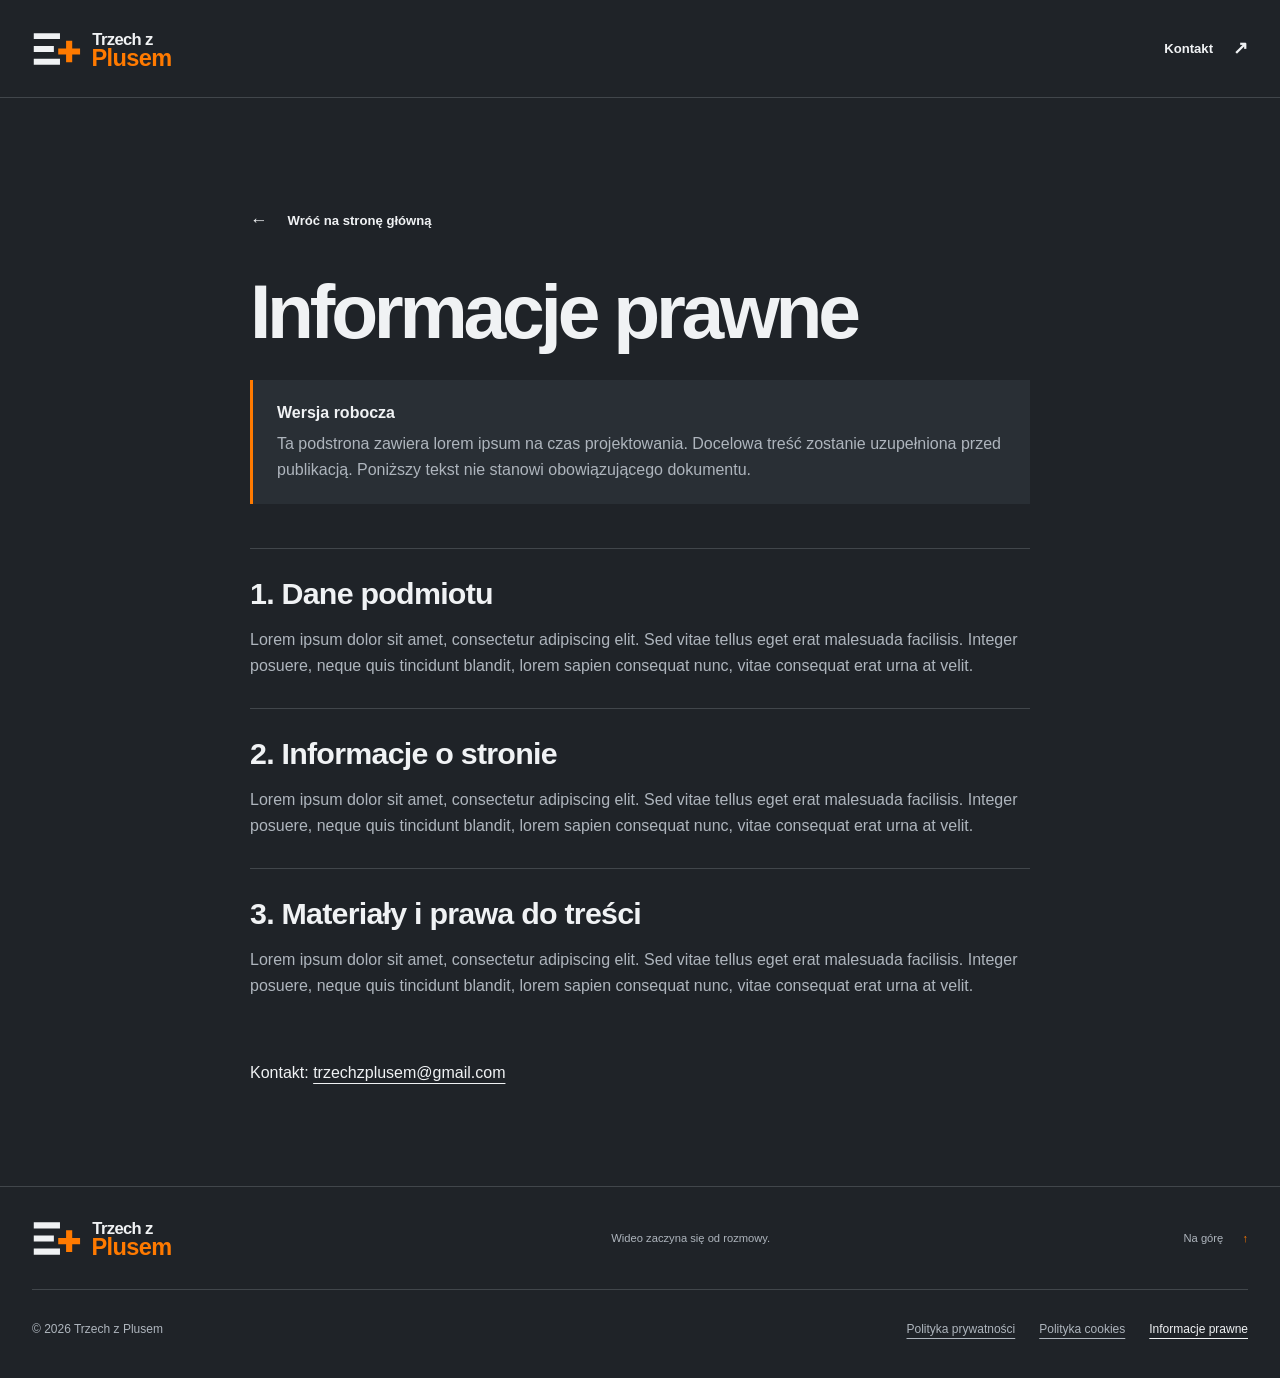
==== informacje-prawne.html @ dede62fb "Initial website: Trzech z Plusem" ====
<!doctype html>
<html lang="pl">
<head>
  <meta charset="utf-8">
  <meta name="viewport" content="width=device-width, initial-scale=1">
  <meta name="robots" content="noindex, nofollow">
  <meta name="theme-color" content="#1f2328">
  <meta name="description" content="Informacje prawne. Strona robocza z tekstem zastępczym na czas projektowania witryny Trzech z Plusem.">
  <title>Informacje prawne | Trzech z Plusem</title>
  <link rel="stylesheet" href="styles.css">
</head>
<body>
  <a class="skip-link" href="#main">Przejdź do treści</a>
  <header class="site-header" id="top">
    <div class="container header-inner">
      <a class="wordmark" href="index.html"><img class="brand-logo" src="assets/images/branding/logo-temporary.svg" width="190" height="48" alt="Trzech z Plusem, strona główna"></a>
      <a class="text-link" href="index.html#kontakt">Kontakt <span aria-hidden="true">↗</span></a>
    </div>
  </header>
  <main class="legal-page container" id="main">
    <div class="legal-content">
      <a class="text-link" href="index.html"><span aria-hidden="true">←</span> Wróć na stronę główną</a>
      <h1>Informacje prawne</h1>
      <aside class="legal-notice" aria-label="Informacja o wersji roboczej">
        <strong>Wersja robocza</strong>
        <p>Ta podstrona zawiera lorem ipsum na czas projektowania. Docelowa treść zostanie uzupełniona przed publikacją. Poniższy tekst nie stanowi obowiązującego dokumentu.</p>
      </aside>
      <section class="legal-section" aria-labelledby="section-1">
        <h2 id="section-1">1. Dane podmiotu</h2>
        <p lang="la">Lorem ipsum dolor sit amet, consectetur adipiscing elit. Sed vitae tellus eget erat malesuada facilisis. Integer posuere, neque quis tincidunt blandit, lorem sapien consequat nunc, vitae consequat erat urna at velit.</p>
      </section>
      <section class="legal-section" aria-labelledby="section-2">
        <h2 id="section-2">2. Informacje o stronie</h2>
        <p lang="la">Lorem ipsum dolor sit amet, consectetur adipiscing elit. Sed vitae tellus eget erat malesuada facilisis. Integer posuere, neque quis tincidunt blandit, lorem sapien consequat nunc, vitae consequat erat urna at velit.</p>
      </section>
      <section class="legal-section" aria-labelledby="section-3">
        <h2 id="section-3">3. Materiały i prawa do treści</h2>
        <p lang="la">Lorem ipsum dolor sit amet, consectetur adipiscing elit. Sed vitae tellus eget erat malesuada facilisis. Integer posuere, neque quis tincidunt blandit, lorem sapien consequat nunc, vitae consequat erat urna at velit.</p>
      </section>
      <p class="legal-contact">Kontakt: <a href="mailto:trzechzplusem@gmail.com">trzechzplusem@gmail.com</a></p>
    </div>
  </main>
  <footer class="site-footer">
    <div class="container footer-inner">
      <a class="wordmark" href="index.html"><img class="brand-logo" src="assets/images/branding/logo-temporary.svg" width="190" height="48" alt="Trzech z Plusem"></a>
      <p>Wideo zaczyna się od rozmowy.</p>
      <a class="back-top" href="#top">Na górę <span aria-hidden="true">↑</span></a>
    </div>
    <div class="container footer-bottom">
      <p>© 2026 Trzech z Plusem</p>
      <nav class="footer-legal-links" aria-label="Informacje o stronie"><a href="polityka-prywatnosci.html">Polityka prywatności</a><a href="polityka-cookies.html">Polityka cookies</a><a href="informacje-prawne.html" aria-current="page">Informacje prawne</a></nav>
    </div>
  </footer>
</body>
</html>
---- styles.css ----
:root {
  color-scheme: dark;
  --dark: #1f2328;
  --light: #f0f2f4;
  --muted: #aeb5bd;
  --orange: #ff7a00;
  --line: #41464b;
  --font: Arial, Helvetica, sans-serif;
  --container: 1240px;
}
* { box-sizing: border-box; }
html { scroll-behavior: smooth; scroll-padding-top: 24px; }
body { margin: 0; background: var(--dark); color: var(--light); font-family: var(--font); font-size: 16px; line-height: 1.65; }
button, input { font: inherit; }
button, a, summary { -webkit-tap-highlight-color: transparent; }
a { color: inherit; text-decoration-thickness: 1px; text-underline-offset: 5px; }
a:hover { text-decoration: underline; }
a:focus-visible, button:focus-visible, summary:focus-visible { outline: 3px solid var(--orange); outline-offset: 6px; }
::selection { color: var(--dark); background: var(--orange); }
h1, h2, h3, p, figure { margin: 0; }
h1, h2, h3 { line-height: 1.06; letter-spacing: -.055em; font-weight: 600; }
h1 { font-size: clamp(2.8rem, 6.2vw, 5.9rem); }
h2 { font-size: clamp(2.6rem, 4.8vw, 4.65rem); }
h3 { font-size: 1.55rem; letter-spacing: -.035em; }
[hidden] { display: none !important; }
.container { width: min(calc(100% - 40px), var(--container)); margin-inline: auto; }
.section { padding-block: 76px; }
.orange, .wordmark span { color: var(--orange); }
.muted { color: var(--muted); }
.eyebrow { font-size: .7rem; font-weight: 600; text-transform: uppercase; letter-spacing: .14em; margin-bottom: 26px; }
.status-dot { display: inline-block; width: 6px; height: 6px; background: var(--orange); margin-right: 9px; vertical-align: middle; }
.skip-link { position: absolute; z-index: 10; top: 10px; left: 20px; background: var(--light); color: var(--dark); padding: 12px 20px; transform: translateY(-160%); }
.skip-link:focus { transform: none; }
.site-header { border-bottom: 1px solid var(--line); }
.header-inner { display: flex; align-items: center; justify-content: space-between; flex-wrap: wrap; gap: 20px; padding-block: 24px; }
.wordmark { font-size: 1.35rem; font-weight: 700; letter-spacing: -.065em; text-decoration: none; white-space: nowrap; }
.brand-logo { display: block; width: 166px; height: auto; max-width: 100%; }
.navigation { width: 100%; display: flex; flex-wrap: wrap; gap: 12px 24px; font-size: .85rem; }
.navigation a { padding-block: 8px; text-decoration: none; }
.navigation a:hover { color: var(--orange); }
.nav-contact { font-weight: 700; }
.nav-contact span { padding-left: 12px; color: var(--orange); }
.menu-toggle { border: 1px solid var(--line); color: var(--light); background: none; padding: 8px 12px; cursor: pointer; }
.menu-toggle span { margin-left: 16px; color: var(--orange); }
.hero { padding-top: 58px; }
.hero h1 span { color: var(--orange); }
.hero-description { max-width: 480px; margin-top: 28px; color: var(--muted); font-size: .98rem; }
.hero-actions { display: flex; align-items: flex-start; flex-direction: column; gap: 24px; margin-top: 30px; }
.button { display: inline-flex; align-items: center; justify-content: space-between; gap: 24px; background: var(--orange); color: var(--dark); padding: 16px 20px; font-size: .82rem; font-weight: 700; text-decoration: none; transition: background-color .2s; }
.button:hover { background: var(--light); text-decoration: none; }
.button span { font-size: 1.3rem; line-height: 1; }
.text-link { display: inline-flex; align-items: center; gap: 20px; font-size: .82rem; font-weight: 600; text-decoration: none; padding-block: 8px; }
.text-link span { font-size: 1.1rem; }
.hero-composition { position: relative; max-width: 460px; width: 100%; margin: 58px auto 0; padding: 0 25px 62px 30px; }
.composition-caption { display: flex; justify-content: space-between; font-size: .63rem; color: var(--muted); margin-bottom: 12px; letter-spacing: .03em; }
.hero-frame { aspect-ratio: 9/14; background: #343b42; padding: 20px; display: flex; flex-direction: column; justify-content: space-between; position: relative; border: 1px solid #50575e; }
.frame-top { display: flex; justify-content: space-between; font-size: .5rem; letter-spacing: .15em; }
.frame-art { margin-block: auto; font-size: clamp(2.8rem, 8vw, 4.7rem); font-weight: 700; letter-spacing: -.075em; line-height: .98; }
.frame-art span { display: block; }
.frame-art .outlined { color: var(--orange); }
.hero-frame figcaption { position: absolute; top: 52px; left: 20px; right: 20px; font-size: .65rem; display: flex; gap: 8px; align-items: center; }
.hero-frame figcaption small { margin-left: auto; }
.placeholder-dot { width: 5px; height: 5px; border-radius: 50%; background: var(--orange); }
.behind-frame { position: absolute; bottom: 0; left: 0; background: #c7ccd0; color: var(--dark); width: 55%; aspect-ratio: 4/3; display: flex; flex-direction: column; justify-content: space-between; padding: 18px; border: 6px solid var(--dark); font-size: .8rem; }
.crosshair { font-weight: 300; font-size: 3rem; line-height: .7; }
.behind-frame small { display: block; font-size: .52rem; margin-top: 4px; }
.side-note { position: absolute; right: 0; top: 24px; writing-mode: vertical-rl; font-size: .5rem; letter-spacing: .19em; color: var(--muted); }
.hero-bottom { display: flex; justify-content: space-between; flex-wrap: wrap; gap: 16px; border-top: 1px solid var(--line); padding-block: 24px; margin-top: 50px; font-size: .65rem; color: var(--muted); }
.hero-bottom a { text-decoration: none; }
.hero-bottom a span { margin-left: 24px; color: var(--orange); }
.section-heading { display: grid; gap: 28px; margin-bottom: 40px; }
.section-intro { color: var(--muted); max-width: 340px; font-size: .95rem; }
.portfolio { padding-top: 50px; }
.portfolio-grid, .team-grid { display: grid; gap: 40px; }
.work-frame { aspect-ratio: 9/13; position: relative; padding: 24px; display: flex; flex-direction: column; justify-content: space-between; overflow: hidden; border: 1px solid var(--line); }
.work-one { background: #30373e; }
.work-two { background: #393a36; }
.work-three { background: #2a3034; }
.frame-index { font-size: 5rem; letter-spacing: -.08em; font-weight: 600; color: #b5b9bc; }
.crop-mark { position: absolute; top: 38%; left: 28%; width: 44%; height: 34%; border: 1px solid #70767a; }
.crop-mark::before, .crop-mark::after { content: ''; position: absolute; background: #70767a; }
.crop-mark::before { width: 1px; height: 130%; left: 50%; top: -15%; }
.crop-mark::after { height: 1px; width: 130%; top: 50%; left: -15%; }
.format-note { font-size: .62rem; letter-spacing: .12em; color: var(--muted); }
.work-item figcaption { display: flex; flex-wrap: wrap; gap: 6px 12px; justify-content: space-between; margin-top: 18px; font-size: .83rem; }
.work-item figcaption small { color: var(--muted); font-size: .6rem; }
.light-section { background: var(--light); color: var(--dark); color-scheme: light; }
.light-section :focus-visible { outline-color: var(--dark); }
.process-layout, .faq-layout { display: grid; gap: 48px; }
.process-intro > p:not(.eyebrow) { max-width: 365px; margin-block: 28px; color: #555e66; }
.process-list { padding: 0; margin: 0; list-style: none; }
.process-list li { display: grid; grid-template-columns: 34px 1fr; gap: 16px; padding-block: 30px; border-top: 1px solid #bfc5cb; }
.step-number { font-size: .75rem; font-weight: 700; padding-top: 4px; }
.process-list h3 { margin-bottom: 14px; }
.process-list p { color: #555e66; font-size: .93rem; }
.service-grid { display: grid; gap: 20px; }
.service-primary, .service-secondary { padding: 30px 24px; }
.service-primary { background: var(--orange); color: var(--dark); }
.service-secondary { border: 1px solid var(--line); }
.service-label { display: flex; justify-content: space-between; font-size: .62rem; letter-spacing: .1em; margin-bottom: 64px; }
.service-grid h3 { font-size: clamp(2rem, 3.2vw, 3rem); margin-bottom: 24px; }
.service-grid h3 span { float: right; font-weight: 400; }
.service-grid p { max-width: 480px; font-size: .95rem; }
.service-secondary p { color: var(--muted); }
.service-tags { display: flex; flex-wrap: wrap; gap: 10px 22px; border-top: 1px solid #9d4b00; padding-top: 22px; margin-top: 44px; font-size: .7rem; }
.service-secondary .text-link { margin-top: 32px; }
.team-section { border-top: 1px solid var(--line); }
.portrait-placeholder { aspect-ratio: 4/4.2; background: #2d3339; border-bottom: 2px solid var(--orange); display: flex; align-items: center; justify-content: space-between; flex-direction: column; padding: 48px 16px 16px; font-size: .6rem; color: var(--muted); }
.initials { font-size: clamp(5rem, 9vw, 8rem); font-weight: 600; letter-spacing: -.07em; color: #8b949c; margin-block: auto; }
.person .person-role { margin-top: 24px; font-size: .63rem; color: var(--orange); letter-spacing: .05em; }
.person h3 { margin-block: 9px 15px; }
.person > p:last-child { font-size: .88rem; color: var(--muted); }
.faq-intro { margin-top: 28px; color: #555e66; }
.faq-list details { border-top: 1px solid #bfc5cb; }
.faq-list details:last-child { border-bottom: 1px solid #bfc5cb; }
.faq-list summary { cursor: pointer; display: flex; align-items: center; justify-content: space-between; gap: 24px; list-style: none; padding-block: 24px; font-size: 1rem; font-weight: 600; line-height: 1.4; }
.faq-list summary::-webkit-details-marker { display: none; }
.faq-list summary span { font-size: 1.5rem; font-weight: 400; transition: transform .2s; }
.faq-list details[open] summary span { transform: rotate(45deg); }
.faq-list details p { padding: 0 30px 24px 0; color: #555e66; font-size: .93rem; }
.contact-heading { display: flex; justify-content: space-between; align-items: center; gap: 24px; }
.contact-heading h2 { font-size: clamp(2.5rem, 6.8vw, 6.5rem); }
.contact-arrow { display: none; font-size: 7rem; font-weight: 400; color: var(--orange); line-height: 1; }
.contact-description { color: var(--muted); max-width: 490px; margin-top: 30px; }
.contact-links { display: grid; gap: 30px; margin-top: 55px; }
.contact-links a { display: grid; grid-template-columns: minmax(0, 1fr) auto; border-top: 1px solid var(--line); padding-top: 20px; text-decoration: none; }
.contact-links a > span:first-child { color: var(--muted); font-size: .7rem; margin-bottom: 8px; }
.contact-links strong { grid-column: 1; font-size: clamp(1.05rem, 2.4vw, 1.85rem); font-weight: 400; letter-spacing: -.04em; overflow-wrap: anywhere; }
.link-arrow { grid-column: 2; grid-row: 1 / 3; align-self: center; margin-left: 12px; color: var(--orange); font-size: 1.6rem; }
.contact-links a:hover strong { text-decoration: underline; }
.site-footer { border-top: 1px solid var(--line); }
.footer-inner { display: flex; flex-wrap: wrap; gap: 25px; justify-content: space-between; align-items: center; padding-block: 30px; }
.footer-inner p, .back-top { font-size: .7rem; color: var(--muted); }
.back-top { text-decoration: none; }
.back-top span { color: var(--orange); margin-left: 16px; }
.footer-bottom { display: flex; justify-content: space-between; align-items: center; flex-wrap: wrap; gap: 12px 28px; border-top: 1px solid var(--line); padding-block: 20px 28px; font-size: .75rem; color: var(--muted); }
.footer-legal-links { display: flex; flex-wrap: wrap; gap: 4px 24px; }
.footer-legal-links a { display: inline-block; padding-block: 10px; }
.footer-legal-links a[aria-current="page"] { color: var(--light); }
.legal-page { padding-block: clamp(48px, 8vw, 100px); min-height: 65vh; }
.legal-content { max-width: 780px; margin-inline: auto; }
.legal-content h1 { font-size: clamp(2.4rem, 6vw, 4.8rem); overflow-wrap: anywhere; margin-block: 28px; }
.legal-notice { border-left: 3px solid var(--orange); background: #292f35; padding: 20px 24px; margin-bottom: 44px; }
.legal-notice strong { display: block; margin-bottom: 4px; }
.legal-notice p, .legal-section p { color: var(--muted); }
.legal-section { padding-block: 28px; border-top: 1px solid var(--line); }
.legal-section h2 { font-size: clamp(1.4rem, 3vw, 1.9rem); letter-spacing: -.025em; margin-bottom: 18px; }
.legal-section p + p { margin-top: 16px; }
.legal-contact { margin-top: 32px; overflow-wrap: anywhere; }
@media (min-width: 640px) {
  .container { width: min(calc(100% - 64px), var(--container)); }
  .hero-actions { flex-direction: row; flex-wrap: wrap; align-items: center; }
  .hero-composition { max-width: 460px; }
  .portfolio-grid, .team-grid { grid-template-columns: repeat(3, minmax(0, 1fr)); gap: 22px; }
  .work-frame { padding: 18px; }
  .frame-index { font-size: 3.5rem; }
  .person h3 { font-size: 1.35rem; }
  .initials { font-size: 4.5rem; }
  .portrait-placeholder { padding-top: 22px; }
  .contact-arrow { display: block; }
  .contact-links { grid-template-columns: 1.4fr 1fr; gap: 60px; }
}
@media (min-width: 960px) {
  .section { padding-block: 112px; }
  .header-inner { flex-wrap: nowrap; padding-block: 26px; }
  .navigation { width: auto; align-items: center; gap: 28px; }
  .nav-contact { margin-left: 20px; }
  .hero { display: grid; grid-template-columns: 1.4fr 1fr; column-gap: 36px; padding-top: 76px; }
  .hero-copy { padding-top: 22px; }
  .hero-composition { margin-top: 0; }
  .hero-actions { gap: 16px; }
  .hero-bottom { grid-column: 1 / -1; margin-top: 65px; }
  .section-heading { grid-template-columns: 1.3fr 1fr; gap: 50px; align-items: end; margin-bottom: 52px; }
  .section-intro { justify-self: end; width: 100%; }
  .process-layout, .faq-layout { grid-template-columns: 1fr 1.2fr; gap: 95px; }
  .process-list li { padding-block: 34px; grid-template-columns: 44px 1fr; gap: 24px; }
  .service-grid { grid-template-columns: 1.2fr 1fr; }
  .service-primary, .service-secondary { padding: 40px; }
  .person h3 { font-size: 1.7rem; }
  .initials { font-size: 7.5rem; }
  .frame-index { font-size: 5.5rem; }
  .work-item:nth-child(2) { margin-top: 50px; }
  .work-item:nth-child(3) { margin-top: 100px; }
}
@media (prefers-reduced-motion: reduce) {
  html { scroll-behavior: auto; }
  *, *::before, *::after { transition: none !important; }
}
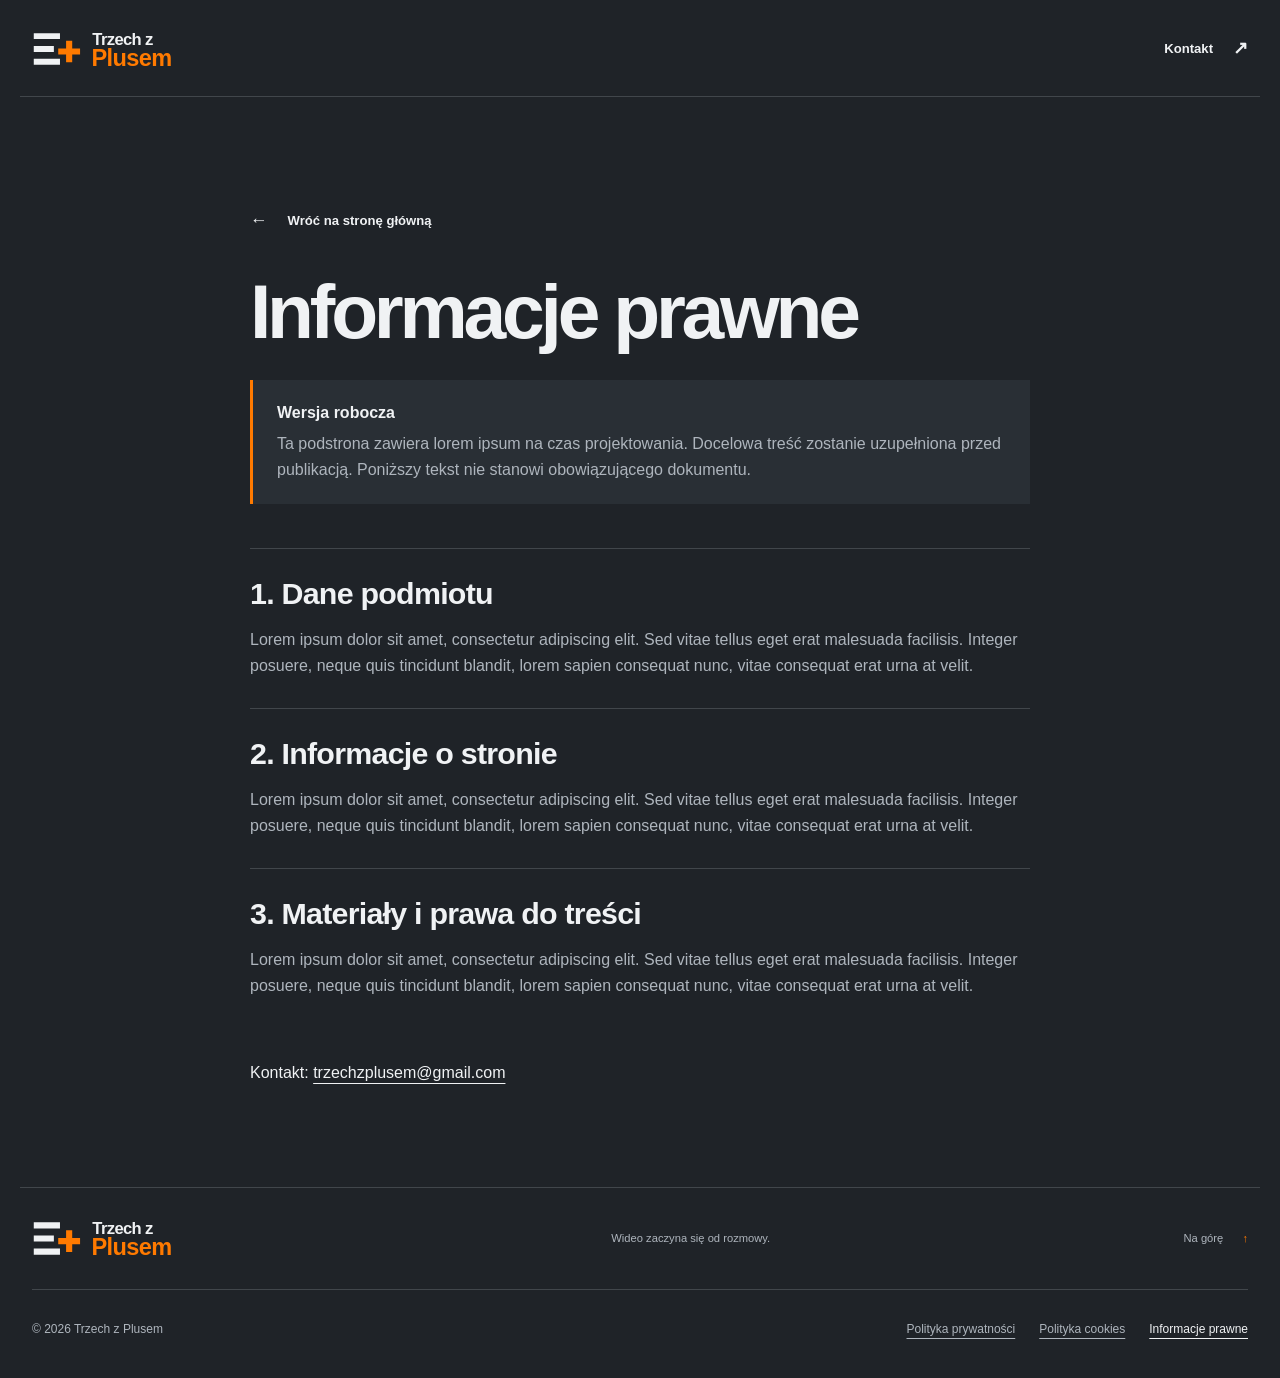
==== commit ebc0ac33: "Update website media, offer tabs and continuous scroll route" ====
--- a/informacje-prawne.html
+++ b/informacje-prawne.html
@@ -7,6 +7,8 @@
   <meta name="theme-color" content="#1f2328">
   <meta name="description" content="Informacje prawne. Strona robocza z tekstem zastępczym na czas projektowania witryny Trzech z Plusem.">
   <title>Informacje prawne | Trzech z Plusem</title>
+  <link rel="icon" href="assets/images/branding/favicon.ico" sizes="any">
+  <link rel="icon" href="assets/images/branding/favicon.svg" type="image/svg+xml">
   <link rel="stylesheet" href="styles.css">
 </head>
 <body>
--- a/styles.css
+++ b/styles.css
@@ -31,7 +31,7 @@
 .status-dot { display: inline-block; width: 6px; height: 6px; background: var(--orange); margin-right: 9px; vertical-align: middle; }
 .skip-link { position: absolute; z-index: 10; top: 10px; left: 20px; background: var(--light); color: var(--dark); padding: 12px 20px; transform: translateY(-160%); }
 .skip-link:focus { transform: none; }
-.site-header { border-bottom: 1px solid var(--line); }
+.site-header { border-bottom: 1px solid transparent; --separator-bottom: var(--line); }
 .header-inner { display: flex; align-items: center; justify-content: space-between; flex-wrap: wrap; gap: 20px; padding-block: 24px; }
 .wordmark { font-size: 1.35rem; font-weight: 700; letter-spacing: -.065em; text-decoration: none; white-space: nowrap; }
 .brand-logo { display: block; width: 166px; height: auto; max-width: 100%; }
@@ -54,6 +54,14 @@
 .hero-composition { position: relative; max-width: 460px; width: 100%; margin: 58px auto 0; padding: 0 25px 62px 30px; }
 .composition-caption { display: flex; justify-content: space-between; font-size: .63rem; color: var(--muted); margin-bottom: 12px; letter-spacing: .03em; }
 .hero-frame { aspect-ratio: 9/14; background: #343b42; padding: 20px; display: flex; flex-direction: column; justify-content: space-between; position: relative; border: 1px solid #50575e; }
+.hero-motion-frame { isolation: isolate; overflow: hidden; }
+.frame-decoration { position: absolute; inset: 0; z-index: -1; pointer-events: none; }
+.frame-decoration::before { content: ""; position: absolute; inset: -24px; background: url("assets/images/ui/background-guides.svg") center / 580px 740px; opacity: .75; }
+.frame-guide { position: absolute; inset: 16% 10% 12%; border: 1px solid rgb(174 181 189 / 20%); border-left: none; border-radius: 0 28px 0 0; }
+.frame-marker { position: absolute; top: 19%; left: 17%; width: 25px; height: 25px; opacity: .6; }
+.frame-marker::before, .frame-marker::after { content: ""; position: absolute; background: var(--orange); }
+.frame-marker::before { width: 25px; height: 1px; top: 12px; }
+.frame-marker::after { height: 25px; width: 1px; left: 12px; }
 .frame-top { display: flex; justify-content: space-between; font-size: .5rem; letter-spacing: .15em; }
 .frame-art { margin-block: auto; font-size: clamp(2.8rem, 8vw, 4.7rem); font-weight: 700; letter-spacing: -.075em; line-height: .98; }
 .frame-art span { display: block; }
@@ -64,6 +72,12 @@
 .behind-frame { position: absolute; bottom: 0; left: 0; background: #c7ccd0; color: var(--dark); width: 55%; aspect-ratio: 4/3; display: flex; flex-direction: column; justify-content: space-between; padding: 18px; border: 6px solid var(--dark); font-size: .8rem; }
 .crosshair { font-weight: 300; font-size: 3rem; line-height: .7; }
 .behind-frame small { display: block; font-size: .52rem; margin-top: 4px; }
+.hero-photo-frame { padding: 0; overflow: hidden; }
+.hero-photo { display: block; width: 100%; height: 100%; position: absolute; inset: 0; object-fit: cover; object-position: 48% center; }
+.hero-photo-frame figcaption { top: auto; bottom: 18px; left: auto; right: 14px; padding: 5px 10px; color: var(--light); background: var(--dark); font-size: .65rem; }
+.behind-photo-frame { padding: 0; overflow: hidden; aspect-ratio: 4 / 4.5; }
+.behind-photo-frame img { display: block; width: 100%; height: 100%; object-fit: cover; object-position: center; }
+.behind-photo-frame figcaption { position: absolute; bottom: 0; inset-inline: 0; background: var(--dark); color: var(--light); padding: 7px 8px; font-size: .6rem; line-height: 1.4; }
 .side-note { position: absolute; right: 0; top: 24px; writing-mode: vertical-rl; font-size: .5rem; letter-spacing: .19em; color: var(--muted); }
 .hero-bottom { display: flex; justify-content: space-between; flex-wrap: wrap; gap: 16px; border-top: 1px solid var(--line); padding-block: 24px; margin-top: 50px; font-size: .65rem; color: var(--muted); }
 .hero-bottom a { text-decoration: none; }
@@ -76,6 +90,16 @@
 .work-one { background: #30373e; }
 .work-two { background: #393a36; }
 .work-three { background: #2a3034; }
+.portfolio-video { display: block; width: 100%; height: auto; aspect-ratio: 9 / 16; object-fit: contain; background: #101214; border: 1px solid var(--line); }
+.portfolio-video:focus-visible { outline: 3px solid var(--orange); outline-offset: 5px; }
+.video-player { position: relative; }
+.video-play-button { position: absolute; top: 50%; left: 50%; transform: translate(-50%, -50%); width: clamp(80px, 8vw, 112px); aspect-ratio: 1; border-radius: 50%; border: 1px solid rgb(240 242 244 / 55%); background: rgb(31 35 40 / 85%); color: var(--orange); display: grid; place-items: center; cursor: pointer; box-shadow: 0 4px 28px rgb(0 0 0 / 25%); transition: background-color .2s ease, color .2s ease; }
+.video-play-button::before { content: ""; width: 0; height: 0; border-top: 15px solid transparent; border-bottom: 15px solid transparent; border-left: 24px solid currentColor; margin-left: 6px; }
+.video-play-button:hover { background: var(--orange); color: var(--dark); }
+.video-play-button:disabled { cursor: wait; }
+.team-photo { display: block; width: 100%; height: auto; aspect-ratio: 4 / 4.2; object-fit: cover; object-position: center 40%; border-bottom: 2px solid var(--orange); background: #2d3339; }
+.team-photo--mateusz-olesiuk { object-position: center 48%; }
+.team-photo--marcin-pudlo { object-position: center 42%; }
 .frame-index { font-size: 5rem; letter-spacing: -.08em; font-weight: 600; color: #b5b9bc; }
 .crop-mark { position: absolute; top: 38%; left: 28%; width: 44%; height: 34%; border: 1px solid #70767a; }
 .crop-mark::before, .crop-mark::after { content: ''; position: absolute; background: #70767a; }
@@ -84,40 +108,67 @@
 .format-note { font-size: .62rem; letter-spacing: .12em; color: var(--muted); }
 .work-item figcaption { display: flex; flex-wrap: wrap; gap: 6px 12px; justify-content: space-between; margin-top: 18px; font-size: .83rem; }
 .work-item figcaption small { color: var(--muted); font-size: .6rem; }
-.light-section { background: var(--light); color: var(--dark); color-scheme: light; }
-.light-section :focus-visible { outline-color: var(--dark); }
+.process-section, .faq-section { background: var(--dark); color: var(--light); border-block: 1px solid transparent; --separator-top: var(--line); --separator-bottom: var(--line); }
+.process-section { position: relative; isolation: isolate; }
+.process-backdrop { position: absolute; top: 0; left: 0; width: 100%; height: min(740px, 100%); z-index: -1; pointer-events: none; overflow: hidden; -webkit-mask-image: radial-gradient(ellipse at 45% 45%, #000 20%, transparent 72%); mask-image: radial-gradient(ellipse at 45% 45%, #000 20%, transparent 72%); }
+.process-backdrop img { display: block; width: 100%; height: 100%; object-fit: cover; object-position: center 42%; opacity: .26; filter: saturate(.4) blur(1px); }
+@media (min-width: 960px) {
+  .process-backdrop { width: 52%; height: 100%; -webkit-mask-image: radial-gradient(ellipse at 42% 48%, #000 18%, transparent 72%); mask-image: radial-gradient(ellipse at 42% 48%, #000 18%, transparent 72%); }
+}
 .process-layout, .faq-layout { display: grid; gap: 48px; }
-.process-intro > p:not(.eyebrow) { max-width: 365px; margin-block: 28px; color: #555e66; }
+.process-intro > p:not(.eyebrow) { max-width: 365px; margin-block: 28px; color: #c8ced4; }
 .process-list { padding: 0; margin: 0; list-style: none; }
-.process-list li { display: grid; grid-template-columns: 34px 1fr; gap: 16px; padding-block: 30px; border-top: 1px solid #bfc5cb; }
+.process-list li { display: grid; grid-template-columns: 34px 1fr; gap: 16px; padding-block: 30px; border-top: 1px solid #626970; }
 .step-number { font-size: .75rem; font-weight: 700; padding-top: 4px; }
 .process-list h3 { margin-bottom: 14px; }
-.process-list p { color: #555e66; font-size: .93rem; }
+.process-list p { color: #c8ced4; font-size: .93rem; }
 .service-grid { display: grid; gap: 20px; }
 .service-primary, .service-secondary { padding: 30px 24px; }
-.service-primary { background: var(--orange); color: var(--dark); }
+.service-primary { background: #292f35; color: var(--light); border: 1px solid var(--line); border-top: 2px solid var(--orange); }
+.service-primary h3, .service-primary .service-label { color: var(--orange); }
 .service-secondary { border: 1px solid var(--line); }
 .service-label { display: flex; justify-content: space-between; font-size: .62rem; letter-spacing: .1em; margin-bottom: 64px; }
 .service-grid h3 { font-size: clamp(2rem, 3.2vw, 3rem); margin-bottom: 24px; }
 .service-grid h3 span { float: right; font-weight: 400; }
 .service-grid p { max-width: 480px; font-size: .95rem; }
 .service-secondary p { color: var(--muted); }
-.service-tags { display: flex; flex-wrap: wrap; gap: 10px 22px; border-top: 1px solid #9d4b00; padding-top: 22px; margin-top: 44px; font-size: .7rem; }
+.service-tags { display: flex; flex-wrap: wrap; gap: 10px 22px; border-top: 1px solid var(--line); padding-top: 22px; margin-top: 44px; font-size: .7rem; }
 .service-secondary .text-link { margin-top: 32px; }
-.team-section { border-top: 1px solid var(--line); }
+.package-card .service-label { margin-bottom: 28px; }
+.package-tabs { display: grid; grid-template-columns: repeat(3, minmax(0, 1fr)); border-bottom: 1px solid var(--line); margin-bottom: 32px; }
+.package-tabs button { display: flex; justify-content: space-between; align-items: center; gap: 6px; padding: 15px 8px; border: 0; border-bottom: 2px solid transparent; background: transparent; color: var(--muted); cursor: pointer; font-size: .85rem; }
+.package-tabs button span { font-size: .6rem; opacity: .65; }
+.package-tabs button[aria-selected="true"] { color: var(--orange); border-bottom-color: var(--orange); background: rgb(255 122 0 / 5%); }
+.package-tabs button:hover { color: var(--light); }
+.package-panel + .package-panel { margin-top: 36px; }
+.package-card[data-enhanced] .package-panel { margin-top: 0; }
+.package-panel:focus-visible { outline: 2px solid var(--orange); outline-offset: 8px; }
+.package-card .package-tier { color: var(--muted); font-size: .68rem; letter-spacing: .08em; text-transform: uppercase; margin-bottom: 12px; }
+.package-card .package-panel h3 { margin-bottom: 14px; }
+.package-card .package-price { color: var(--muted); font-size: 1.1rem; }
+.package-specs { margin: 28px 0; font-size: .85rem; }
+.package-specs div { display: flex; justify-content: space-between; flex-wrap: wrap; gap: 4px 14px; padding-block: 14px; border-top: 1px solid var(--line); }
+.package-specs dd { margin: 0; color: var(--muted); }
+.package-panel .button { width: 100%; }
+.package-card .package-draft { margin-top: 24px; color: var(--muted); font-size: .7rem; line-height: 1.5; }
+.custom-package { display: flex; flex-direction: column; align-items: flex-start; }
+.custom-package-note { width: 100%; margin-top: auto; padding-top: 48px; }
+.custom-package-note h4 { margin: 0 0 12px; border-top: 1px solid var(--line); padding-top: 24px; font-size: 1rem; font-weight: 500; }
+.custom-package-note p { font-size: .85rem; }
+.team-section { border-top: 1px solid transparent; --separator-top: var(--line); }
 .portrait-placeholder { aspect-ratio: 4/4.2; background: #2d3339; border-bottom: 2px solid var(--orange); display: flex; align-items: center; justify-content: space-between; flex-direction: column; padding: 48px 16px 16px; font-size: .6rem; color: var(--muted); }
 .initials { font-size: clamp(5rem, 9vw, 8rem); font-weight: 600; letter-spacing: -.07em; color: #8b949c; margin-block: auto; }
 .person .person-role { margin-top: 24px; font-size: .63rem; color: var(--orange); letter-spacing: .05em; }
 .person h3 { margin-block: 9px 15px; }
 .person > p:last-child { font-size: .88rem; color: var(--muted); }
-.faq-intro { margin-top: 28px; color: #555e66; }
-.faq-list details { border-top: 1px solid #bfc5cb; }
-.faq-list details:last-child { border-bottom: 1px solid #bfc5cb; }
+.faq-intro { margin-top: 28px; color: var(--muted); }
+.faq-list details { border-top: 1px solid var(--line); }
+.faq-list details:last-child { border-bottom: 1px solid var(--line); }
 .faq-list summary { cursor: pointer; display: flex; align-items: center; justify-content: space-between; gap: 24px; list-style: none; padding-block: 24px; font-size: 1rem; font-weight: 600; line-height: 1.4; }
 .faq-list summary::-webkit-details-marker { display: none; }
 .faq-list summary span { font-size: 1.5rem; font-weight: 400; transition: transform .2s; }
 .faq-list details[open] summary span { transform: rotate(45deg); }
-.faq-list details p { padding: 0 30px 24px 0; color: #555e66; font-size: .93rem; }
+.faq-list details p { padding: 0 30px 24px 0; color: var(--muted); font-size: .93rem; }
 .contact-heading { display: flex; justify-content: space-between; align-items: center; gap: 24px; }
 .contact-heading h2 { font-size: clamp(2.5rem, 6.8vw, 6.5rem); }
 .contact-arrow { display: none; font-size: 7rem; font-weight: 400; color: var(--orange); line-height: 1; }
@@ -128,7 +179,16 @@
 .contact-links strong { grid-column: 1; font-size: clamp(1.05rem, 2.4vw, 1.85rem); font-weight: 400; letter-spacing: -.04em; overflow-wrap: anywhere; }
 .link-arrow { grid-column: 2; grid-row: 1 / 3; align-self: center; margin-left: 12px; color: var(--orange); font-size: 1.6rem; }
 .contact-links a:hover strong { text-decoration: underline; }
-.site-footer { border-top: 1px solid var(--line); }
+.site-footer { border-top: 1px solid transparent; --separator-top: var(--line); }
+/* Match the hero divider width while keeping the outer route unobstructed. */
+.site-header, .process-section, .faq-section, .team-section, .site-footer {
+  background-image:
+    linear-gradient(var(--separator-top, transparent), var(--separator-top, transparent)),
+    linear-gradient(var(--separator-bottom, transparent), var(--separator-bottom, transparent));
+  background-size: min(calc(100% - 40px), var(--container)) 1px;
+  background-position: center top, center bottom;
+  background-repeat: no-repeat;
+}
 .footer-inner { display: flex; flex-wrap: wrap; gap: 25px; justify-content: space-between; align-items: center; padding-block: 30px; }
 .footer-inner p, .back-top { font-size: .7rem; color: var(--muted); }
 .back-top { text-decoration: none; }
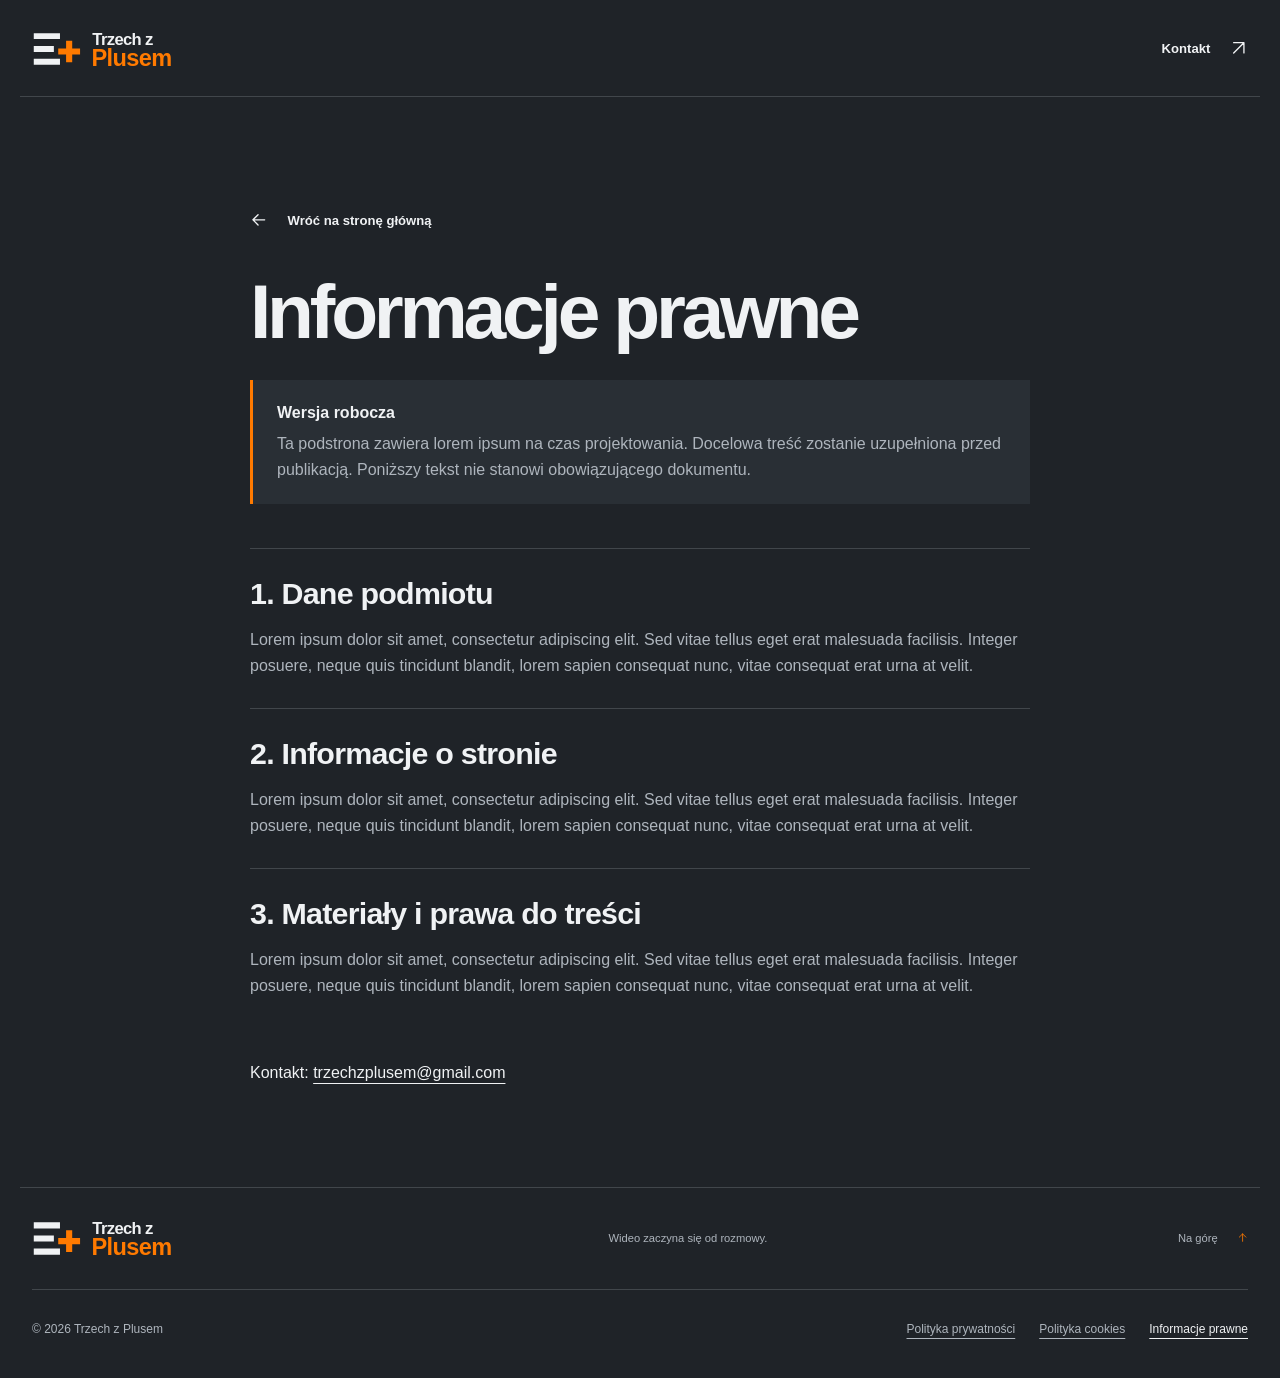
==== commit 8f11db69: "Replace text arrows with consistent SVG icons" ====
--- a/informacje-prawne.html
+++ b/informacje-prawne.html
@@ -16,12 +16,12 @@
   <header class="site-header" id="top">
     <div class="container header-inner">
       <a class="wordmark" href="index.html"><img class="brand-logo" src="assets/images/branding/logo-temporary.svg" width="190" height="48" alt="Trzech z Plusem, strona główna"></a>
-      <a class="text-link" href="index.html#kontakt">Kontakt <span aria-hidden="true">↗</span></a>
+      <a class="text-link" href="index.html#kontakt">Kontakt <span aria-hidden="true"><svg class="arrow-icon" viewBox="0 0 24 24" aria-hidden="true" focusable="false"><path d="M5 19 19 5M5 5h14v14"/></svg></span></a>
     </div>
   </header>
   <main class="legal-page container" id="main">
     <div class="legal-content">
-      <a class="text-link" href="index.html"><span aria-hidden="true">←</span> Wróć na stronę główną</a>
+      <a class="text-link" href="index.html"><span aria-hidden="true"><svg class="arrow-icon" viewBox="0 0 24 24" aria-hidden="true" focusable="false"><path d="M20 12H4M11 5l-7 7 7 7"/></svg></span> Wróć na stronę główną</a>
       <h1>Informacje prawne</h1>
       <aside class="legal-notice" aria-label="Informacja o wersji roboczej">
         <strong>Wersja robocza</strong>
@@ -46,7 +46,7 @@
     <div class="container footer-inner">
       <a class="wordmark" href="index.html"><img class="brand-logo" src="assets/images/branding/logo-temporary.svg" width="190" height="48" alt="Trzech z Plusem"></a>
       <p>Wideo zaczyna się od rozmowy.</p>
-      <a class="back-top" href="#top">Na górę <span aria-hidden="true">↑</span></a>
+      <a class="back-top" href="#top">Na górę <span aria-hidden="true"><svg class="arrow-icon" viewBox="0 0 24 24" aria-hidden="true" focusable="false"><path d="M12 20V4M5 11l7-7 7 7"/></svg></span></a>
     </div>
     <div class="container footer-bottom">
       <p>© 2026 Trzech z Plusem</p>
--- a/styles.css
+++ b/styles.css
@@ -25,6 +25,7 @@
 [hidden] { display: none !important; }
 .container { width: min(calc(100% - 40px), var(--container)); margin-inline: auto; }
 .section { padding-block: 76px; }
+.arrow-icon { display: inline-block; width: 1em; height: 1em; vertical-align: -.125em; fill: none; stroke: currentColor; stroke-width: 1.8; stroke-linecap: round; stroke-linejoin: round; }
 .orange, .wordmark span { color: var(--orange); }
 .muted { color: var(--muted); }
 .eyebrow { font-size: .7rem; font-weight: 600; text-transform: uppercase; letter-spacing: .14em; margin-bottom: 26px; }
